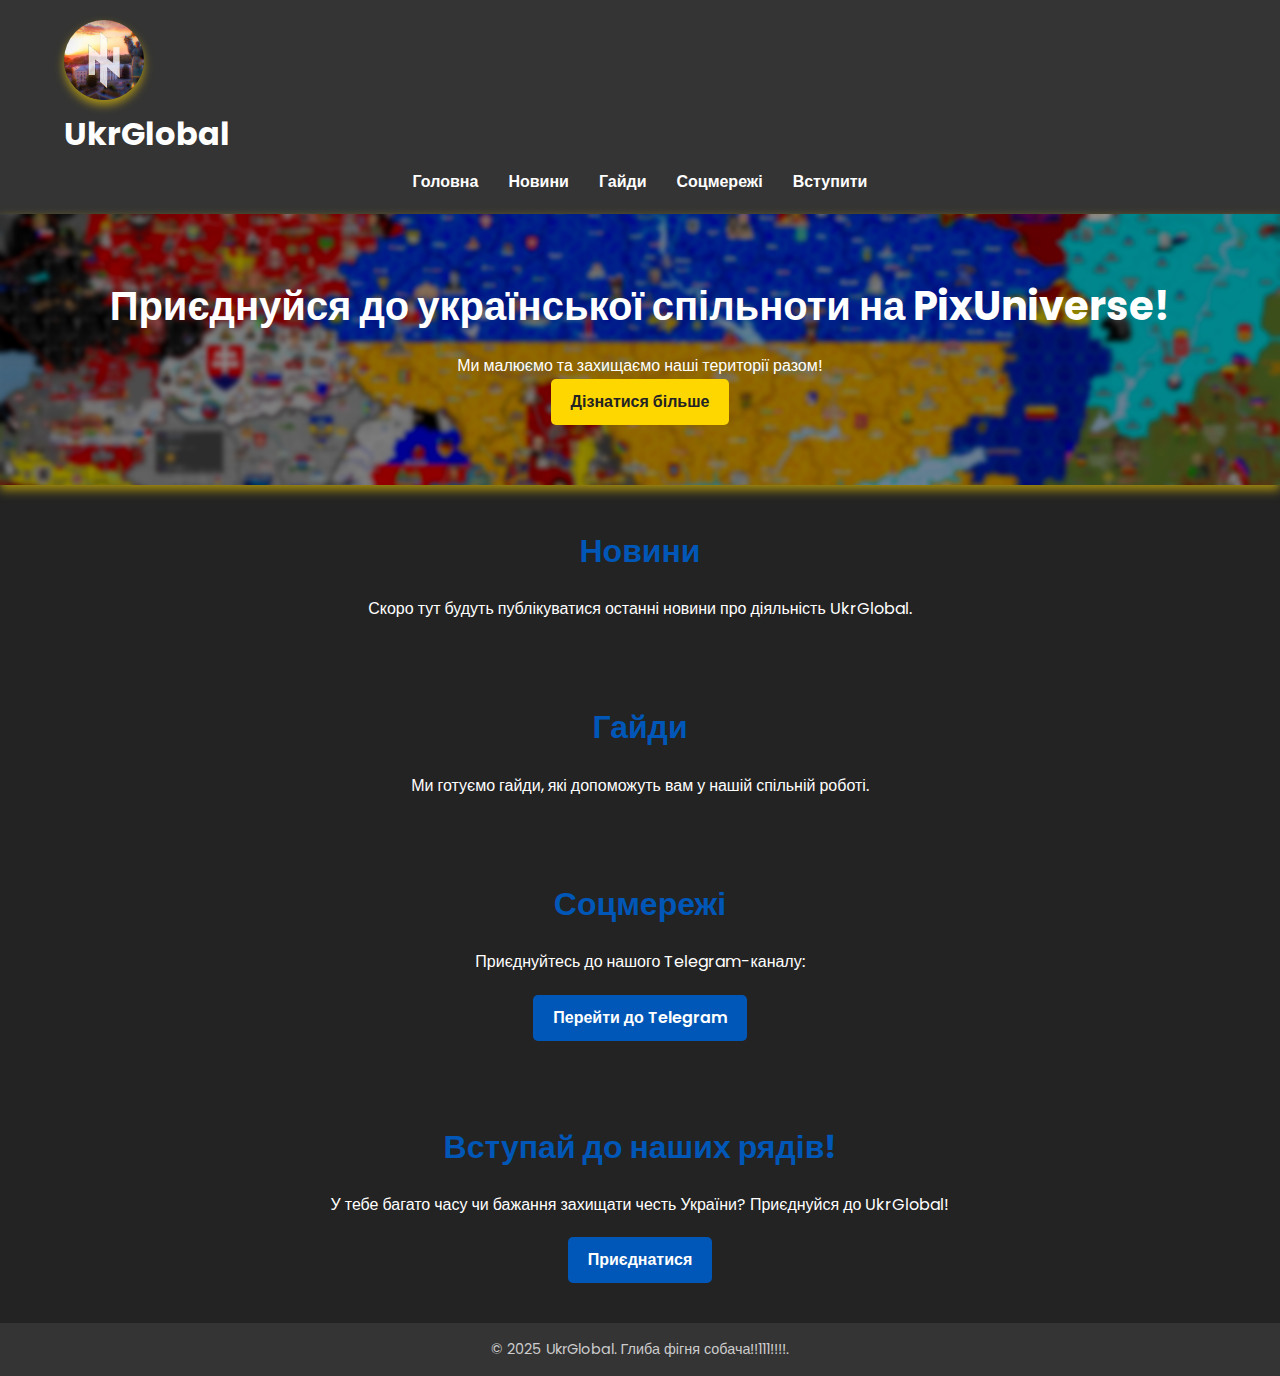
==== news.html @ 993cfef1 "Add files via upload" ====
<!DOCTYPE html>
<html lang="uk">

<head>
  <meta charset="UTF-8">
  <meta name="viewport" content="width=device-width, initial-scale=1.0">
  <title>UkrGlobal</title>
  <link rel="stylesheet" href="style.css">
</head>

<body>
  <header>
    <div class="container">
      <img src="ukrglobal.jpg" alt="UkrGlobal Logo" class="logo">
      <h1>UkrGlobal</h1>
      <nav>
        <ul>
          <li><a href="#home">Головна</a></li>
          <li><a href="#news">Новини</a></li>
          <li><a href="#guides">Гайди</a></li>
          <li><a href="#social">Соцмережі</a></li>
          <li><a href="#join">Вступити</a></li>
        </ul>
      </nav>
    </div>
  </header>

  <main>
    <section id="home" class="hero">
      <div class="container">
        <h2>Приєднуйся до української спільноти на PixUniverse!</h2>
        <p>Ми малюємо та захищаємо наші території разом!</p>
        <a href="https://pixuniverse.fun" class="btn">Дізнатися більше</a>
      </div>
    </section>

    <section id="news" class="section">
      <div class="container">
        <h2>Новини</h2>
        <p>Скоро тут будуть публікуватися останні новини про діяльність UkrGlobal.</p>
      </div>
    </section>

    <section id="guides" class="section">
      <div class="container">
        <h2>Гайди</h2>
        <p>Ми готуємо гайди, які допоможуть вам у нашій спільній роботі.</p>
      </div>
    </section>

    <section id="social" class="section">
      <div class="container">
        <h2>Соцмережі</h2>
        <p>Приєднуйтесь до нашого Telegram-каналу:</p>
        <a href="https://t.me/uagpf" class="btn">Перейти до Telegram</a>
      </div>
    </section>

    <section id="join" class="section call-to-action">
      <div class="container">
        <h2>Вступай до наших рядів!</h2>
        <p>У тебе багато часу чи бажання захищати честь України? Приєднуйся до UkrGlobal!</p>
        <a href="https://pixuniverse.fun" class="btn">Приєднатися</a>
      </div>
    </section>
  </main>

  <footer>
    <div class="container">
      <p>&copy; 2025 UkrGlobal. Глиба фігня собача!!111!!!!.</p>
    </div>
  </footer>
</body>

</html>
---- style.css ----
@import url("https://fonts.googleapis.com/css2?family=Poppins:wght@400;600&display=swap");

:root {
  --primary-color: #0057b7;
  --secondary-color: #ffd700;
  --background-color: #232323;
  --text-color: #ffffff;
  --accent-shadow: rgba(255, 215, 0, 0.6);
}

* {
  margin: 0;
  padding: 0;
  box-sizing: border-box;
}

body {
  font-family: 'Poppins', sans-serif;
  background-color: var(--background-color);
  color: var(--text-color);
  line-height: 1.6;
}

.container {
  width: 90%;
  max-width: 1200px;
  margin: 0 auto;
}

header {
  background-color: #343434;
  padding: 20px 0;
  box-shadow: 0 2px 5px var(--accent-shadow);
}

.logo {
  height: 80px;
  border-radius: 50%;
  box-shadow: 0 5px 10px var(--accent-shadow);
}

nav ul {
  list-style: none;
  display: flex;
  justify-content: center;
  margin-top: 10px;
}

nav ul li {
  margin: 0 15px;
}

nav ul li a {
  text-decoration: none;
  color: var(--text-color);
  font-weight: 600;
  transition: color 0.3s;
}

nav ul li a:hover {
  color: var(--secondary-color);
}

.hero {
  background: url('map.png') center/cover no-repeat;
  color: var(--text-color);
  text-align: center;
  padding: 60px 20px;
  box-shadow: 0 5px 10px var(--accent-shadow);
}

.hero h2 {
  font-size: 2.5rem;
  margin-bottom: 15px;
}

.hero .btn {
  display: inline-block;
  background-color: var(--secondary-color);
  color: var(--background-color);
  padding: 10px 20px;
  border-radius: 5px;
  text-decoration: none;
  font-weight: 600;
  transition: background-color 0.3s, transform 0.3s;
}

.hero .btn:hover {
  background-color: var(--primary-color);
  transform: scale(1.05);
}

.section {
  padding: 40px 0;
  text-align: center;
}

.section h2 {
  margin-bottom: 20px;
  font-size: 2rem;
  color: var(--primary-color);
}

.section .btn {
  margin-top: 20px;
  display: inline-block;
  background-color: var(--primary-color);
  color: var(--text-color);
  padding: 10px 20px;
  border-radius: 5px;
  text-decoration: none;
  font-weight: 600;
  transition: background-color 0.3s, transform 0.3s;
}

.section .btn:hover {
  background-color: var(--secondary-color);
  transform: scale(1.05);
}

footer {
  text-align: center;
  background-color: #343434;
  padding: 15px 0;
  color: #ccc;
  font-size: 0.9rem;
}

.trail {
  position: absolute;
  height: 15px;
  width: 15px;
  border-radius: 50%;
  pointer-events: none;
  background: radial-gradient(circle, rgba(255, 255, 255, 0.8), transparent);
  box-shadow: 0 0 8px var(--primary-color), 0 0 15px var(--secondary-color);
  transform: scale(1);
  animation: pulse 1.5s infinite ease-in-out;
  transition: transform 0.2s, opacity 0.2s;
}

@keyframes pulse {
  0%, 100% {
    transform: scale(1);
  }
  50% {
    transform: scale(1.2);
  }
}
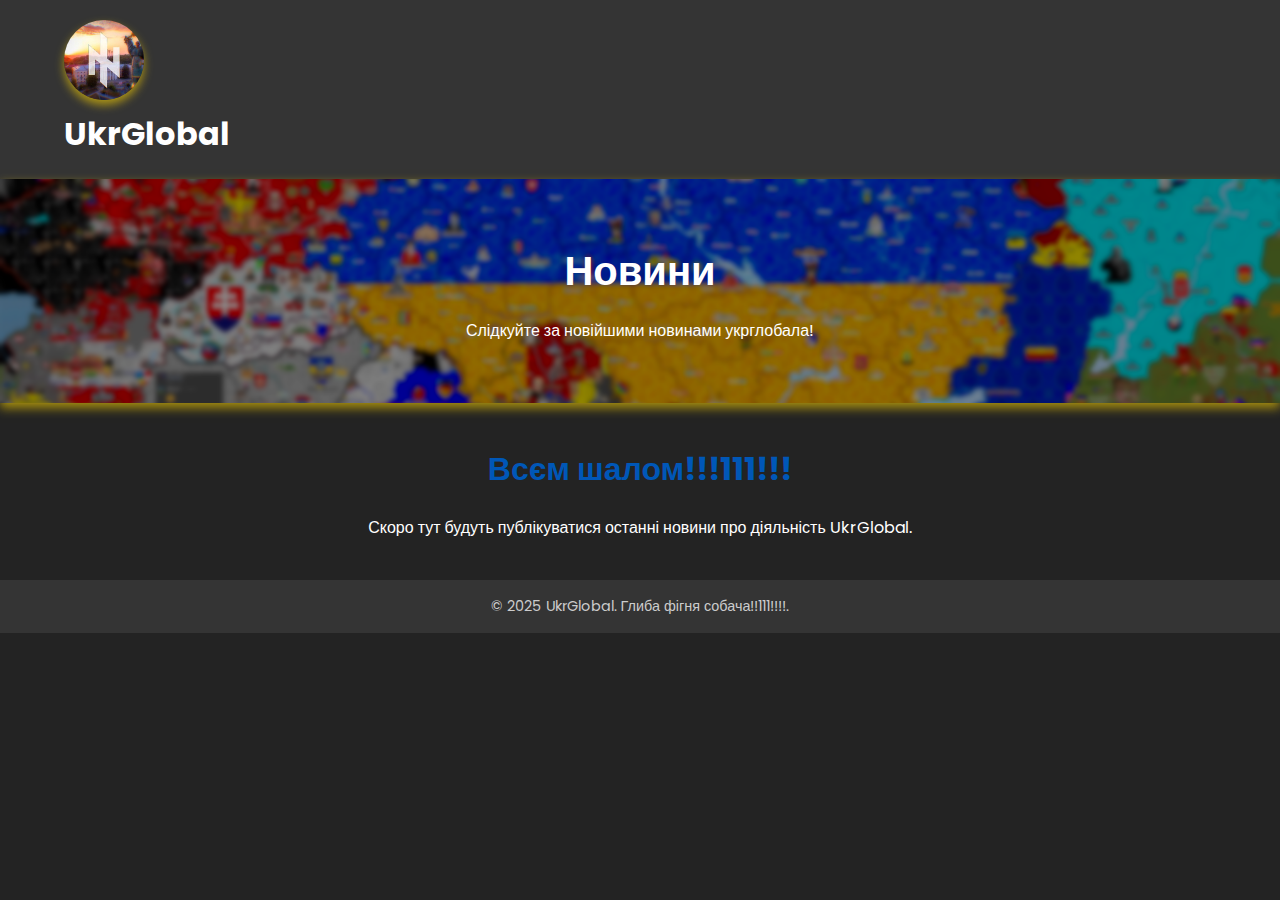
==== commit 31c86fb9: "Update news.html" ====
--- a/news.html
+++ b/news.html
@@ -13,54 +13,21 @@
     <div class="container">
       <img src="ukrglobal.jpg" alt="UkrGlobal Logo" class="logo">
       <h1>UkrGlobal</h1>
-      <nav>
-        <ul>
-          <li><a href="#home">Головна</a></li>
-          <li><a href="#news">Новини</a></li>
-          <li><a href="#guides">Гайди</a></li>
-          <li><a href="#social">Соцмережі</a></li>
-          <li><a href="#join">Вступити</a></li>
-        </ul>
-      </nav>
     </div>
   </header>
 
   <main>
     <section id="home" class="hero">
       <div class="container">
-        <h2>Приєднуйся до української спільноти на PixUniverse!</h2>
-        <p>Ми малюємо та захищаємо наші території разом!</p>
-        <a href="https://pixuniverse.fun" class="btn">Дізнатися більше</a>
+        <h2>Новини</h2>
+        <p>Слідкуйте за новійшими новинами укрглобала!</p>
       </div>
     </section>
 
     <section id="news" class="section">
       <div class="container">
-        <h2>Новини</h2>
+        <h2>Всєм шалом!!!111!!!</h2>
         <p>Скоро тут будуть публікуватися останні новини про діяльність UkrGlobal.</p>
-      </div>
-    </section>
-
-    <section id="guides" class="section">
-      <div class="container">
-        <h2>Гайди</h2>
-        <p>Ми готуємо гайди, які допоможуть вам у нашій спільній роботі.</p>
-      </div>
-    </section>
-
-    <section id="social" class="section">
-      <div class="container">
-        <h2>Соцмережі</h2>
-        <p>Приєднуйтесь до нашого Telegram-каналу:</p>
-        <a href="https://t.me/uagpf" class="btn">Перейти до Telegram</a>
-      </div>
-    </section>
-
-    <section id="join" class="section call-to-action">
-      <div class="container">
-        <h2>Вступай до наших рядів!</h2>
-        <p>У тебе багато часу чи бажання захищати честь України? Приєднуйся до UkrGlobal!</p>
-        <a href="https://pixuniverse.fun" class="btn">Приєднатися</a>
       </div>
     </section>
   </main>
@@ -72,4 +39,4 @@
   </footer>
 </body>
 
-</html>+</html>
